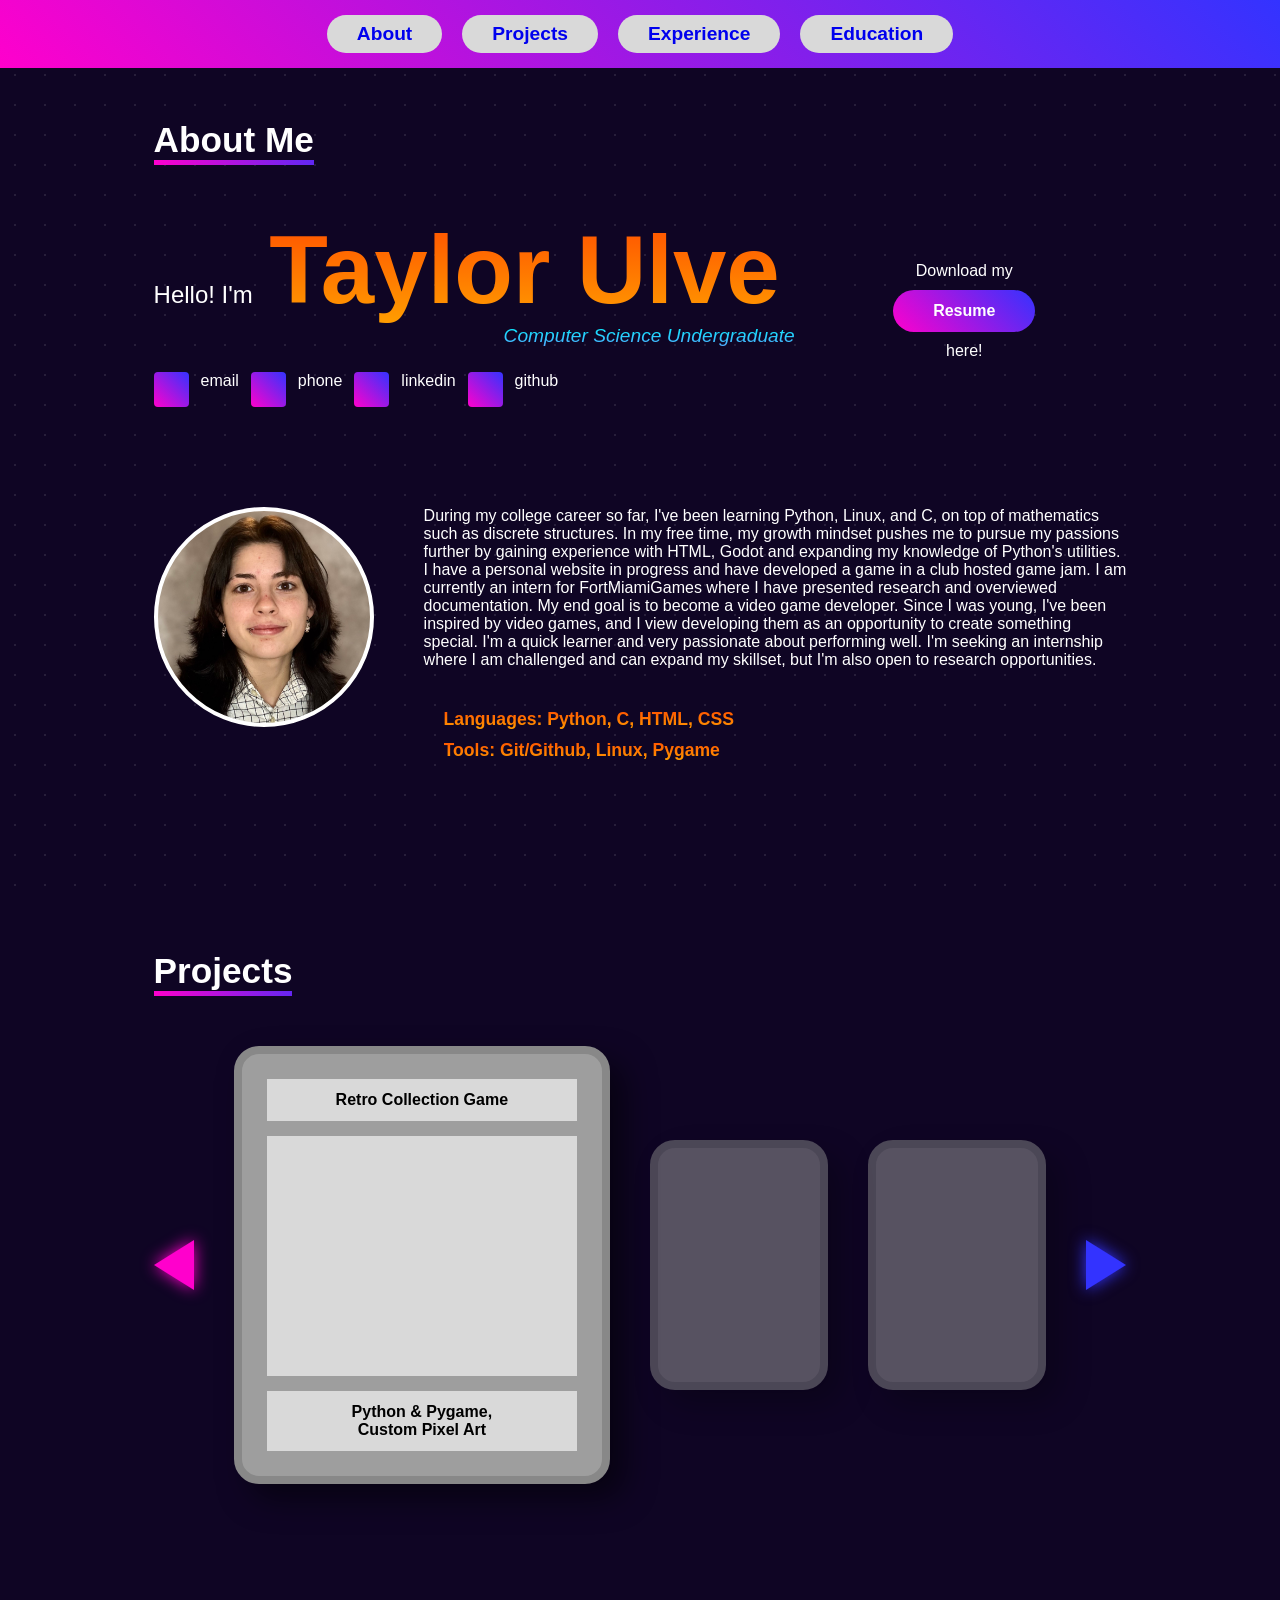
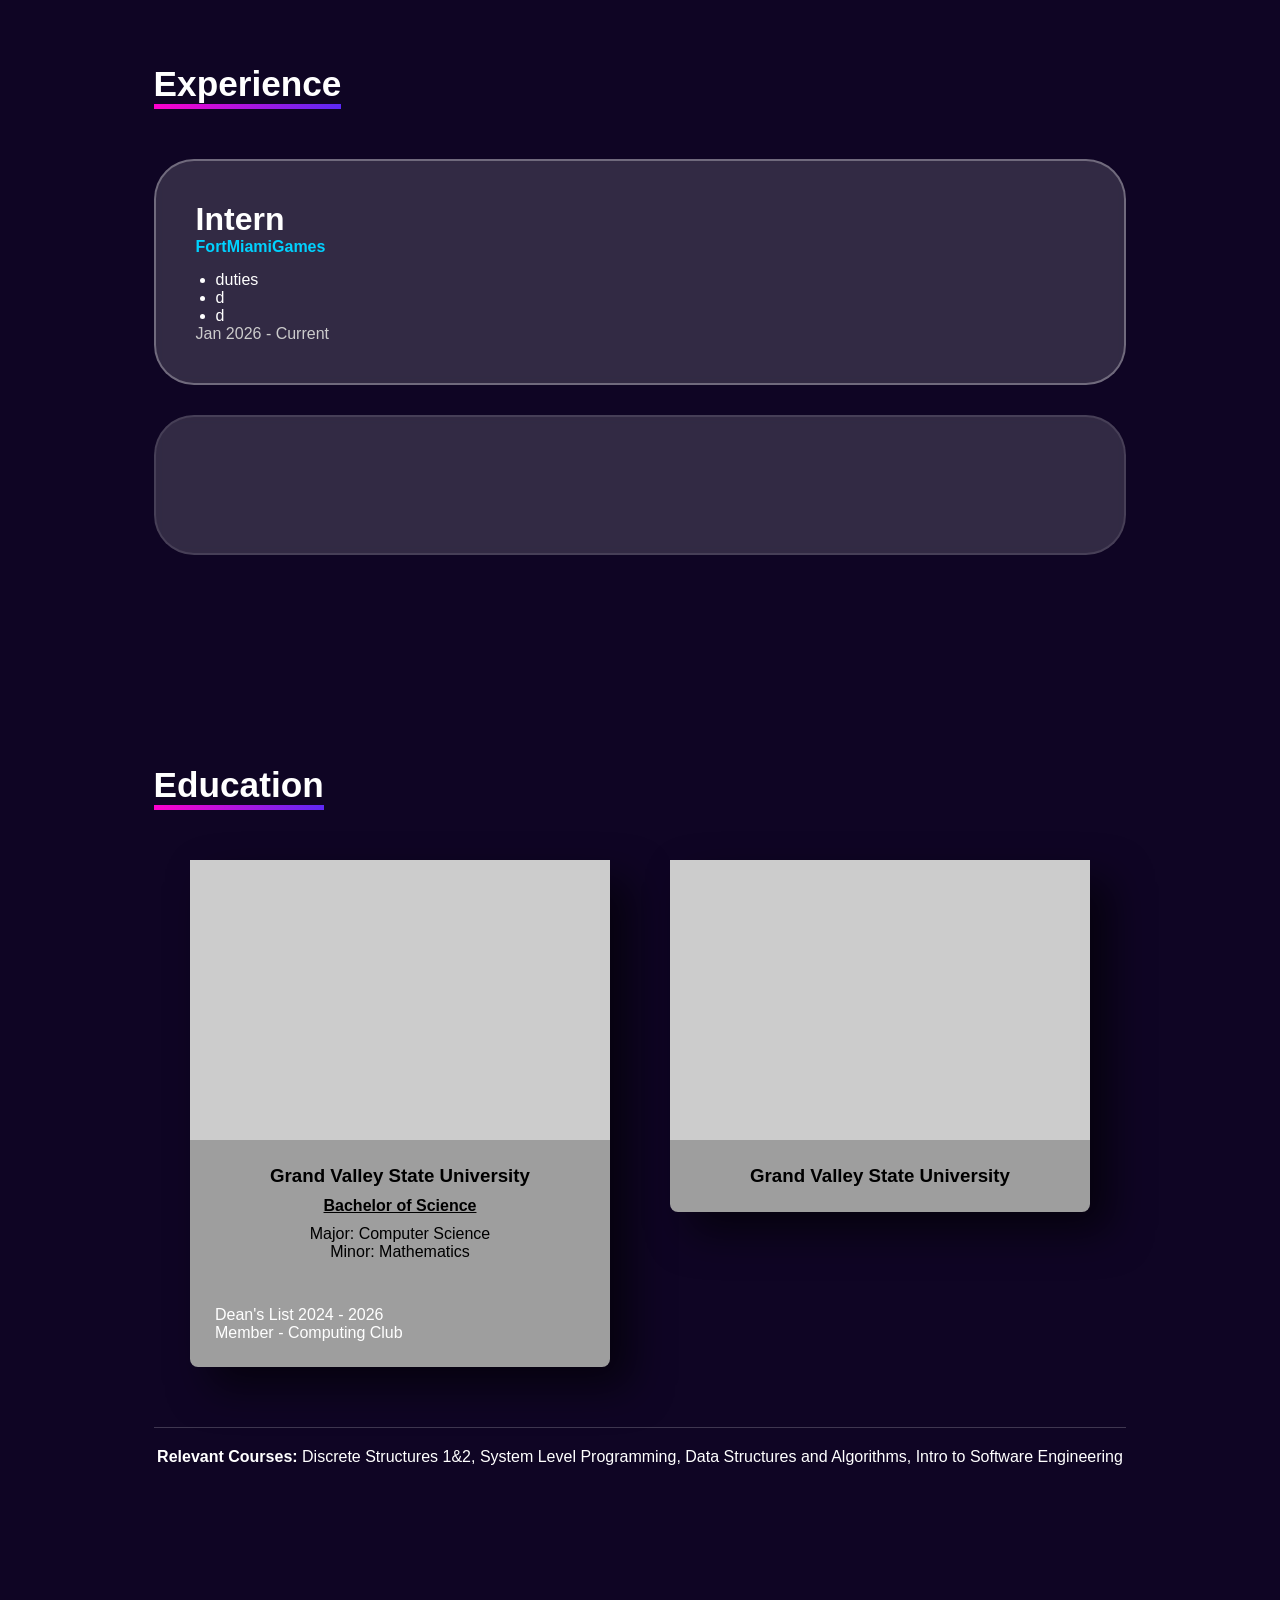
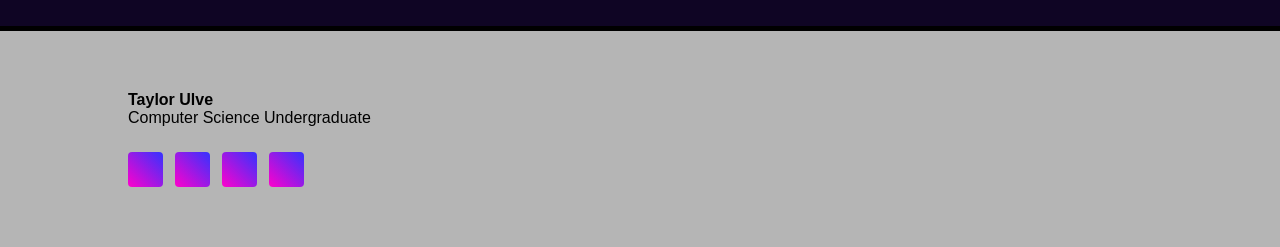
==== index.html @ 02ff15af "Update and rename canva_website.html to index.html" ====
<!DOCTYPE html>
<html lang="en">
<head>
    <meta charset="UTF-8">
    <meta name="viewport" content="width=device-width, initial-scale=1.0">
    <title>Taylor Ulve | Portfolio</title>
    <link rel="stylesheet" href="style.css">
</head>
<body>

    <header>
        <a href="#about" class="nav-btn">About</a>
        <a href="#projects" class="nav-btn">Projects</a>
        <a href="#experience" class="nav-btn">Experience</a>
        <a href="#education" class="nav-btn">Education</a>
    </header>

    <section id="about">
        <h2 class="section-title">About Me</h2>
        
        <div class="intro-grid">
            <div class="name-title">
                <span class="greeting-line">Hello! I'm</span>
                <h1 class="main-name">Taylor Ulve</h1>
                <p class="subtitle">Computer Science Undergraduate</p>
                <div class="social-icons">
                    <div class="icon-box"></div> email
                    <div class="icon-box"></div> phone
                    <div class="icon-box"></div> linkedin
                    <div class="icon-box"></div> github
                </div>
            </div>
            
            <div class="resume-side">
                <p>Download my</p>
                <a href="#" class="resume-btn">Resume</a>
                <p>here!</p>
            </div>
        </div>

        <div class="bio-area">
            <div class="profile-circle"></div>
            <div class="bio-content">
                <p>During my college career so far, I've been learning Python, Linux, and C, on top of mathematics such as discrete structures. In my free time, my growth mindset pushes me to pursue my passions further by gaining experience with HTML, Godot and expanding my knowledge of Python's utilities. I have a personal website in progress and have developed a game in a club hosted game jam. I am currently an intern for FortMiamiGames where I have presented research and overviewed documentation. My end goal is to become a video game developer.
                    Since I was young, I've been inspired by video games, and I view developing them as an opportunity to create something special. I'm a quick learner and very passionate about performing well. I'm seeking an internship where I am challenged and can expand my skillset, but I'm also open to research opportunities.</p>
                <ul class="skills-list">
                    <li>Languages: Python, C, HTML, CSS</li>
                    <li>Tools: Git/Github, Linux, Pygame</li>
                </ul>
            </div>
        </div>
    </section>

    <section id="projects">
        <h2 class="section-title">Projects</h2>
        <div class="project-slider">
            <div class="neon-triangle left"></div>
            
            <div class="project-card main-project">
                <div class="card-header">Retro Collection Game</div>
                <div class="card-inner"></div>
                <div class="card-footer">Python & Pygame,<br>Custom Pixel Art</div>
            </div>

            <div class="project-card small-project"></div>
            <div class="project-card small-project"></div>
            
            <div class="neon-triangle right"></div>
        </div>
    </section>

    <section id="experience">
        <h2 class="section-title">Experience</h2>
        <div class="exp-box">
            <div class="exp-header">
                <div>
                    <strong class="company-role">Intern</strong><br>
                    <span class="company-link">FortMiamiGames</span>
                    <ul class="exp-list">
                        <li>duties</li>
                        <li>d</li>
                        <li>d</li>
                    </ul>
                </div>
                <div class="date-text">Jan 2026 - Current</div>
            </div>
        </div>
        <div class="exp-box empty-box"></div>
    </section>

    <section id="education">
        <h2 class="section-title">Education</h2>
        
        <div class="edu-grid">
            <div class="edu-card">
                <div class="edu-top"></div>
                <div class="edu-bottom">
                    <h3>Grand Valley State University</h3>
                    <p class="degree-line">Bachelor of Science</p>
                    <p>Major: Computer Science<br>Minor: Mathematics</p>
                </div>
                <div class="edu-left-align">
                    <p>Dean's List 2024 - 2026</p>
                    <p>Member - Computing Club</p>
                </div>
            </div>

            <div class="edu-card">
                <div class="edu-top"></div>
                <div class="edu-bottom">
                    <h3>Grand Valley State University</h3>
                </div>
            </div>
        </div>

        <div class="edu-extra">
            <p class="courses-line"><strong>Relevant Courses:</strong> Discrete Structures 1&2, System Level Programming, Data Structures and Algorithms, Intro to Software Engineering</p>
        </div>
    </section>

    <footer>
        <div class="footer-container">
            <strong>Taylor Ulve</strong><br>
            Computer Science Undergraduate
            <div class="social-icons">
                <div class="icon-box"></div>
                <div class="icon-box"></div>
                <div class="icon-box"></div>
                <div class="icon-box"></div>
            </div>
        </div>
    </footer>

</body>
</html>
---- style.css ----
:root {
    --bg-dark: #0f0524; 
    --accent-blue: #00d2ff;
    --neon-gradient: linear-gradient(45deg, #ff00cc, #3333ff);
    --retro-orange: linear-gradient(to bottom, #ff4e00, #ff9d00);
    --retro-blue: linear-gradient(to bottom, #00f2fe, #4facfe);
    /* Translucent white for the experience bubble */
    --bubble-translucent: rgba(255, 255, 255, 0.15); 
}

* {
    box-sizing: border-box;
    margin: 0;
    padding: 0;
}

body {
    font-family: 'Inter', 'Segoe UI', Arial, sans-serif;
    color: #fff;
    background-color: var(--bg-dark);
    background-image: radial-gradient(rgba(255, 255, 255, 0.1) 1px, transparent 1px);
    background-size: 30px 30px;
    background-attachment: fixed;
}

/* 1. Increased padding for better centering */
section {
    padding: 120px 12% 60px; /* Changed from 5% to 12% to bring content inward */
    max-width: 1400px;
    margin: 0 auto;
}

.section-title {
    font-size: 2.2rem;
    display: inline-block;
    border-bottom: 5px solid;
    border-image: var(--neon-gradient) 1;
    margin-bottom: 50px;
    color: #fff;
}

/* --- HEADER --- */
header {
    position: fixed;
    top: 0;
    width: 100%;
    background: var(--neon-gradient);
    padding: 15px 0;
    z-index: 1000;
    display: flex;
    justify-content: center;
    gap: 20px;
}

.nav-btn {
    font-size: larger;
    background-color: #d9d9d9;
    padding: 8px 30px;
    border-radius: 25px;
    text-decoration: none;
    font-weight: bold;
}

/* --- ABOUT --- */
.intro-grid {
    display: grid;
    grid-template-columns: 2fr 1fr;
    align-items: center;
}


.greeting-line { font-size: 1.5rem; margin-right: 12px; }
.main-name {
    font-size: 6rem;
    background: var(--retro-orange);
    -webkit-background-clip: text;
    -webkit-text-fill-color: transparent;
    display: inline;
}
.subtitle { font-size: 1.2rem; font-style: italic; margin-left: 350px; background: var(--retro-blue); -webkit-background-clip: text; -webkit-text-fill-color: transparent; display: inline; }
.social-icons { display: flex; gap: 12px; margin-top: 25px; }
.icon-box { width: 35px; height: 35px; background: var(--neon-gradient); border-radius: 4px; }



.resume-side { display: flex; flex-direction: column; align-items: center;}
.resume-btn {
    background: var(--neon-gradient);
    color: #fff;
    padding: 12px 40px;
    border-radius: 30px;
    text-decoration: none;
    font-weight: bold;
    margin: 10px 0;
}

.bio-area { display: grid; grid-template-columns: 220px 1fr; gap: 50px; margin-top: 100px; }
.profile-circle { width: 220px; height: 220px; background-color: #9e9e9e; border-radius: 50%; border: 4px solid #fff;
    background-image: url('headshot.jpeg'); /* Put your file name here */
    background-size: cover;                
    background-position: center;           
    background-repeat: no-repeat; }

.skills-list {
    margin-left: 20px;
    margin-top: 40px;
    list-style-type: disc;
    color: #ff4e00; 
}
.skills-list li {
    font-weight: bold;
    font-size: 1.1rem;
    margin-bottom: 10px;
    background: linear-gradient(to bottom, #ff4e00, #ff9d00);
    -webkit-background-clip: text;
    -webkit-text-fill-color: transparent;
    display: table; 
}

/* 2. Neon Triangle Arrows */
.project-slider {
    display: flex;
    align-items: center;
    justify-content: center;
    gap: 40px;
}

.neon-triangle {
    width: 0;
    height: 0;
    border-top: 25px solid transparent;
    border-bottom: 25px solid transparent;
    cursor: pointer;
    filter: drop-shadow(0 0 8px #ff00cc);
}

.neon-triangle.left {
    border-right: 40px solid #ff00cc;
}

.neon-triangle.right {
    border-left: 40px solid #3333ff;
    filter: drop-shadow(0 0 8px #3333ff);
}

.project-card {
    background-color: #9e9e9e;
    border-radius: 25px;
    border: 8px solid #888;
    color: #000;
    box-shadow: 15px 15px 30px rgba(0,0,0,0.5);
}
.main-project { width: 380px; padding: 25px; }
.small-project { width: 180px; height: 250px; opacity: 0.5; }
.card-header, .card-footer { background-color: #d9d9d9; padding: 12px; text-align: center; font-weight: bold; }
.card-inner { background-color: #d9d9d9; height: 240px; margin: 15px 0; }

/* 3. Translucent Experience Bubble */
.exp-box {
    background: var(--bubble-translucent);
    border: 2px solid rgba(255, 255, 255, 0.3);
    border-radius: 40px;
    padding: 40px;
    margin-bottom: 30px;
    color: #fff;
    backdrop-filter: blur(4px);
}
.company-role { font-size: 2rem; margin-bottom: 20px; }
.company-link { color: var(--accent-blue); font-weight: bold; }
.date-text { color: #ccc; font-size: 1rem; }
.exp-list { margin-left: 20px; margin-top: 15px; }
.empty-box { height: 140px; border: 2px solid rgba(255,255,255,0.1); }

/* --- EDUCATION --- */
.edu-grid {
    display: flex;
    justify-content: center;
    gap: 60px;
    align-items: flex-start;
}
.edu-card {
    background-color: #9e9e9e;
    width: 420px;
    box-shadow: 20px 20px 40px rgba(0,0,0,0.6);
    border-radius: 8px;
}
.edu-top { background-color: #ccc; height: 280px; }
.edu-bottom { padding: 25px; text-align: center; color: #000; }
.degree-line { text-decoration: underline; font-weight: bold; margin: 10px 0; }

/* 4. Align Dean's List and Club under Left Card */
.edu-left-align {
    padding: 0 25px 25px;
    text-align: left;
    color: #fff; /* Changed to white so it stands out against navy background */
    margin-top: 20px;
}

.edu-extra {
    margin-top: 60px;
    text-align: center;
}
.courses-line { margin-top: 40px; border-top: 1px solid rgba(255,255,255,0.2); padding-top: 20px; }

/* --- FOOTER --- */
footer {
    background-color: #b5b5b5;
    padding: 60px 10%;
    margin-top: 100px;
    color: #000;
    border-top: 5px solid #000;
}
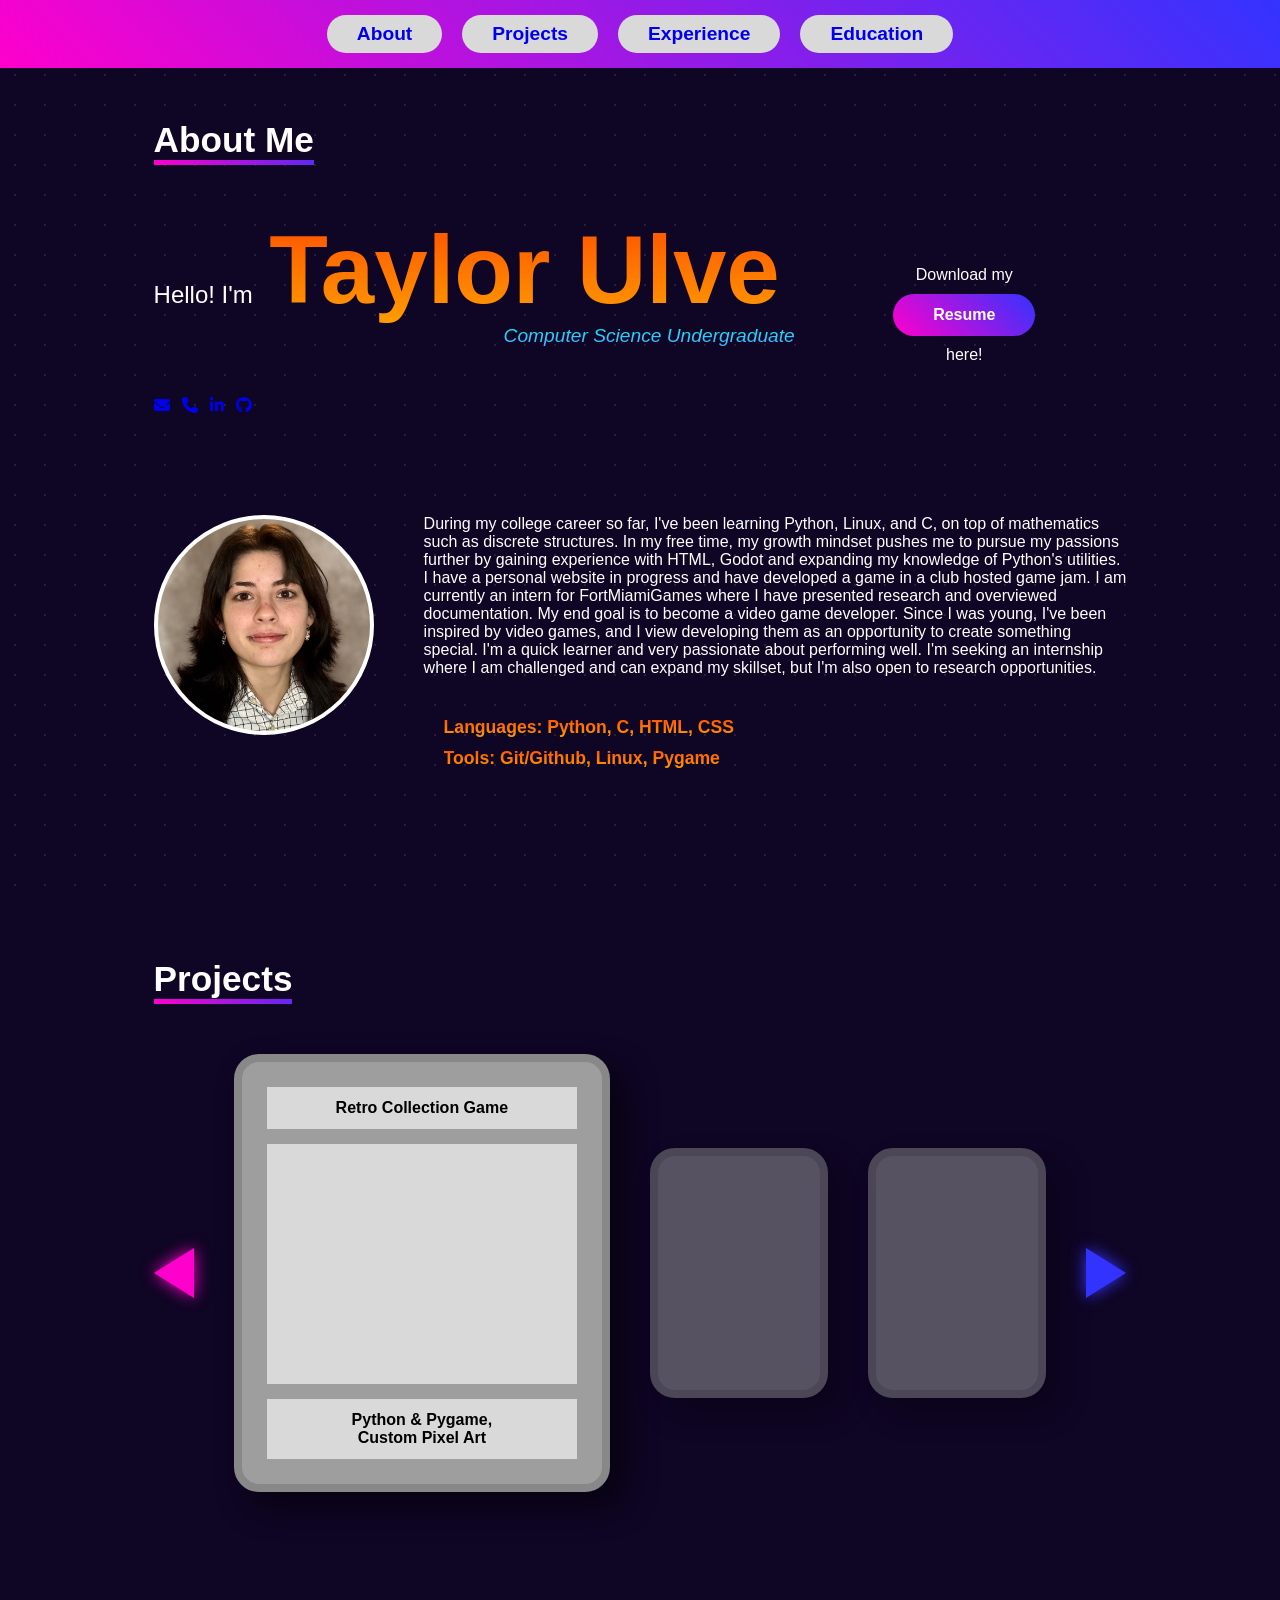
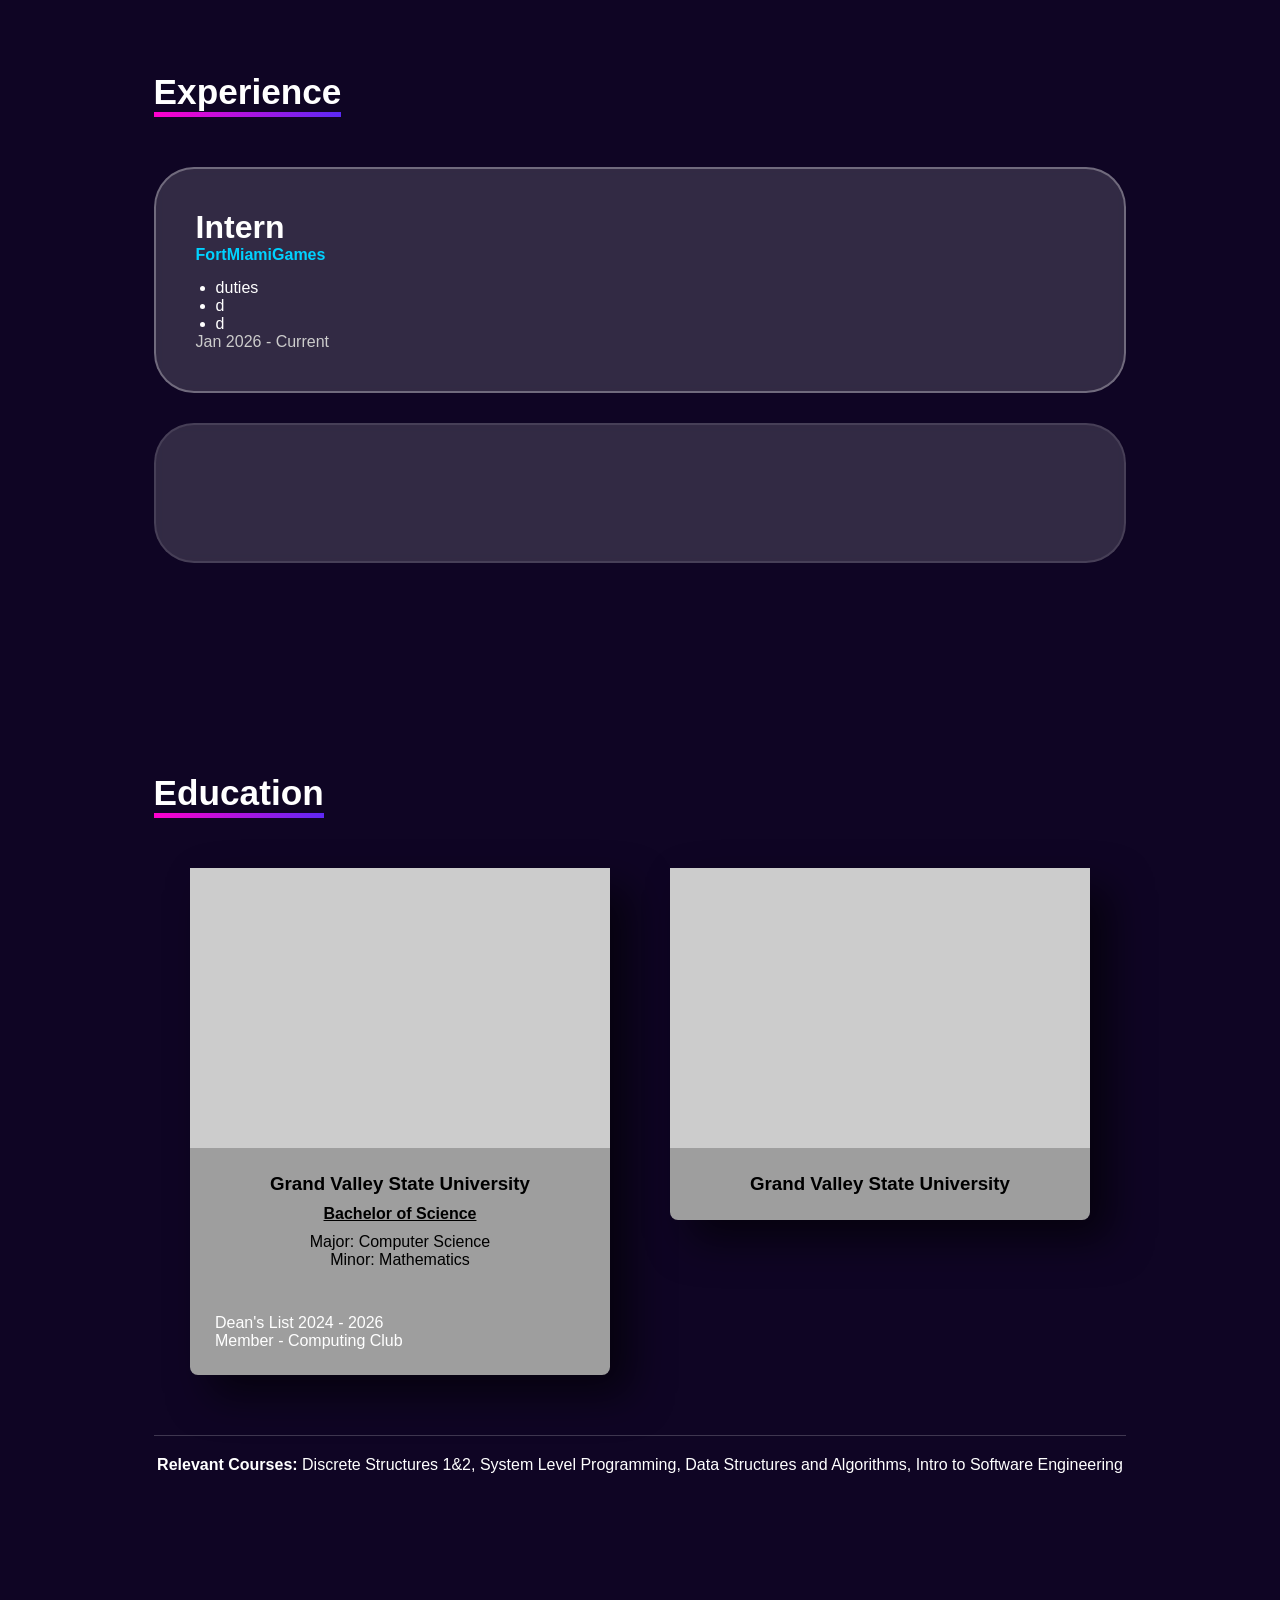
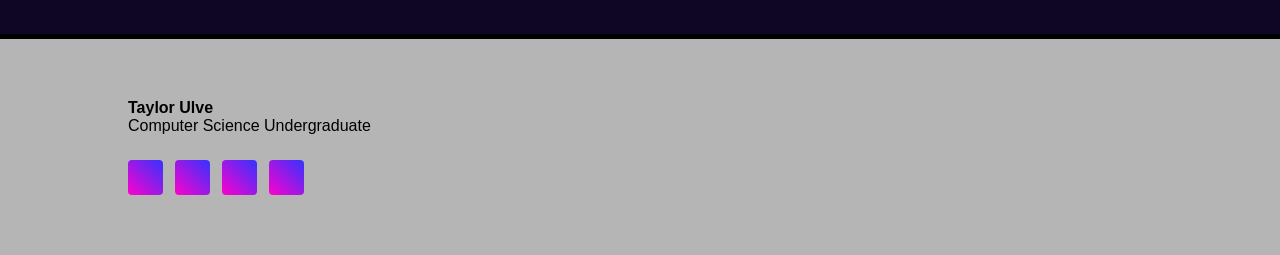
==== commit 9a6988a4: "fixed the index.html file to have current updates" ====
--- a/index.html
+++ b/index.html
@@ -4,6 +4,7 @@
     <meta charset="UTF-8">
     <meta name="viewport" content="width=device-width, initial-scale=1.0">
     <title>Taylor Ulve | Portfolio</title>
+    <link rel="stylesheet" href="https://cdnjs.cloudflare.com/ajax/libs/font-awesome/6.5.1/css/all.min.css">
     <link rel="stylesheet" href="style.css">
 </head>
 <body>
@@ -24,10 +25,20 @@
                 <h1 class="main-name">Taylor Ulve</h1>
                 <p class="subtitle">Computer Science Undergraduate</p>
                 <div class="social-icons">
-                    <div class="icon-box"></div> email
-                    <div class="icon-box"></div> phone
-                    <div class="icon-box"></div> linkedin
-                    <div class="icon-box"></div> github
+                    <div class="social-icons">
+    <a href="mailto:taylorulve5@gmail.com" class="icon-link">
+        <i class="fa-solid fa-envelope"></i>
+    </a>
+    <a href="tel:2183683882" class="icon-link">
+        <i class="fa-solid fa-phone"></i>
+    </a>
+    <a href="https://linkedin.com/in/taylorulve" target="_blank" class="icon-link">
+        <i class="fa-brands fa-linkedin-in"></i>
+    </a>
+    <a href="https://github.com/tayjade-13" target="_blank" class="icon-link">
+        <i class="fa-brands fa-github"></i>
+    </a>
+</div>
                 </div>
             </div>
             
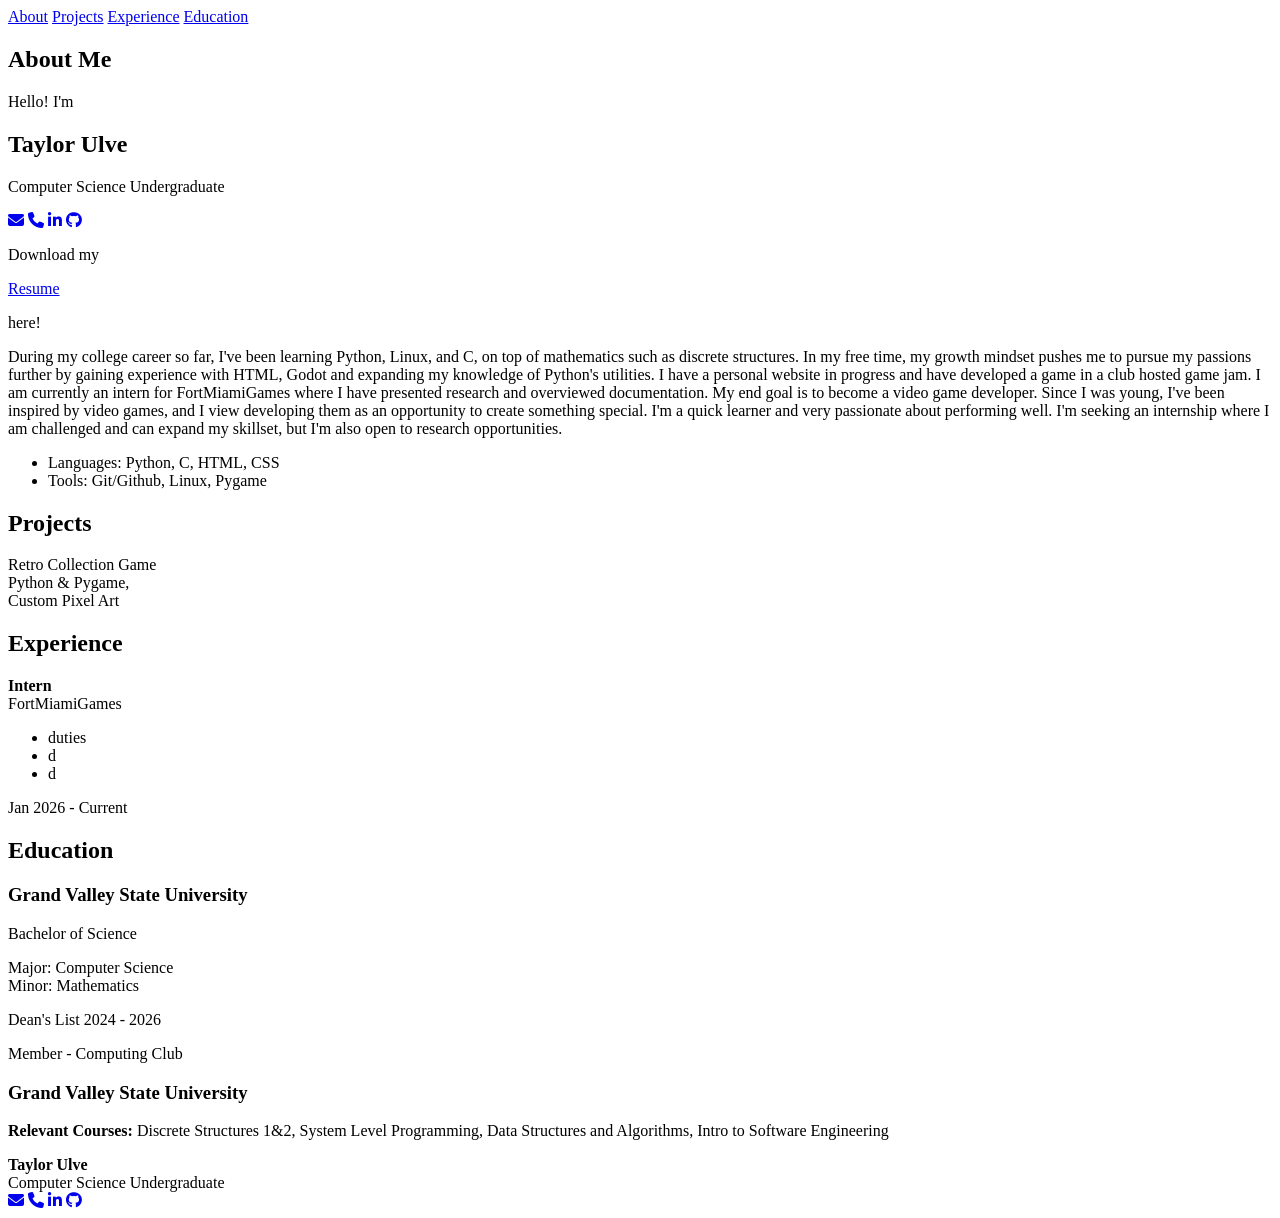
==== commit 176a8fd0: "Rename github_website/index.html to index.html" ====
--- a/index.html
+++ b/index.html
@@ -26,25 +26,19 @@
                 <p class="subtitle">Computer Science Undergraduate</p>
                 <div class="social-icons">
                     <div class="social-icons">
-    <a href="mailto:taylorulve5@gmail.com" class="icon-link">
-        <i class="fa-solid fa-envelope"></i>
-    </a>
-    <a href="tel:2183683882" class="icon-link">
-        <i class="fa-solid fa-phone"></i>
-    </a>
-    <a href="https://linkedin.com/in/taylorulve" target="_blank" class="icon-link">
-        <i class="fa-brands fa-linkedin-in"></i>
-    </a>
-    <a href="https://github.com/tayjade-13" target="_blank" class="icon-link">
-        <i class="fa-brands fa-github"></i>
-    </a>
-</div>
-                </div>
-            </div>
-            
+                        <a href="mailto:taylorulve5@gmail.com" class="icon-link">
+                        <i class="fa-solid fa-envelope"></i></a>
+                        <a href="tel:2183683882" class="icon-link">
+                        <i class="fa-solid fa-phone"></i></a>
+                        <a href="https://linkedin.com/in/taylorulve" target="_blank" class="icon-link">
+                        <i class="fa-brands fa-linkedin-in"></i></a>
+                        <a href="https://github.com/tayjade-13" target="_blank" class="icon-link">
+                        <i class="fa-brands fa-github"></i></a>
+                    </div></div></div>
+
             <div class="resume-side">
                 <p>Download my</p>
-                <a href="#" class="resume-btn">Resume</a>
+                <a href="RESUME2026.pdf" download="RESUME2026" class="resume-btn">Resume</a>
                 <p>here!</p>
             </div>
         </div>
@@ -131,15 +125,19 @@
 
     <footer>
         <div class="footer-container">
-            <strong>Taylor Ulve</strong><br>
+            <strong class="footer-name">Taylor Ulve</strong><br>
             Computer Science Undergraduate
             <div class="social-icons">
-                <div class="icon-box"></div>
-                <div class="icon-box"></div>
-                <div class="icon-box"></div>
-                <div class="icon-box"></div>
-            </div>
-        </div>
+                <div class="social-icons">
+                    <a href="mailto:taylorulve5@gmail.com" class="icon-link">
+                    <i class="fa-solid fa-envelope"></i></a>
+                    <a href="tel:2183683882" class="icon-link">
+                    <i class="fa-solid fa-phone"></i></a>
+                    <a href="https://linkedin.com/in/taylorulve" target="_blank" class="icon-link">
+                    <i class="fa-brands fa-linkedin-in"></i></a>
+                    <a href="https://github.com/tayjade-13" target="_blank" class="icon-link">
+                    <i class="fa-brands fa-github"></i></a>
+                </div></div></div>
     </footer>
 
 </body>
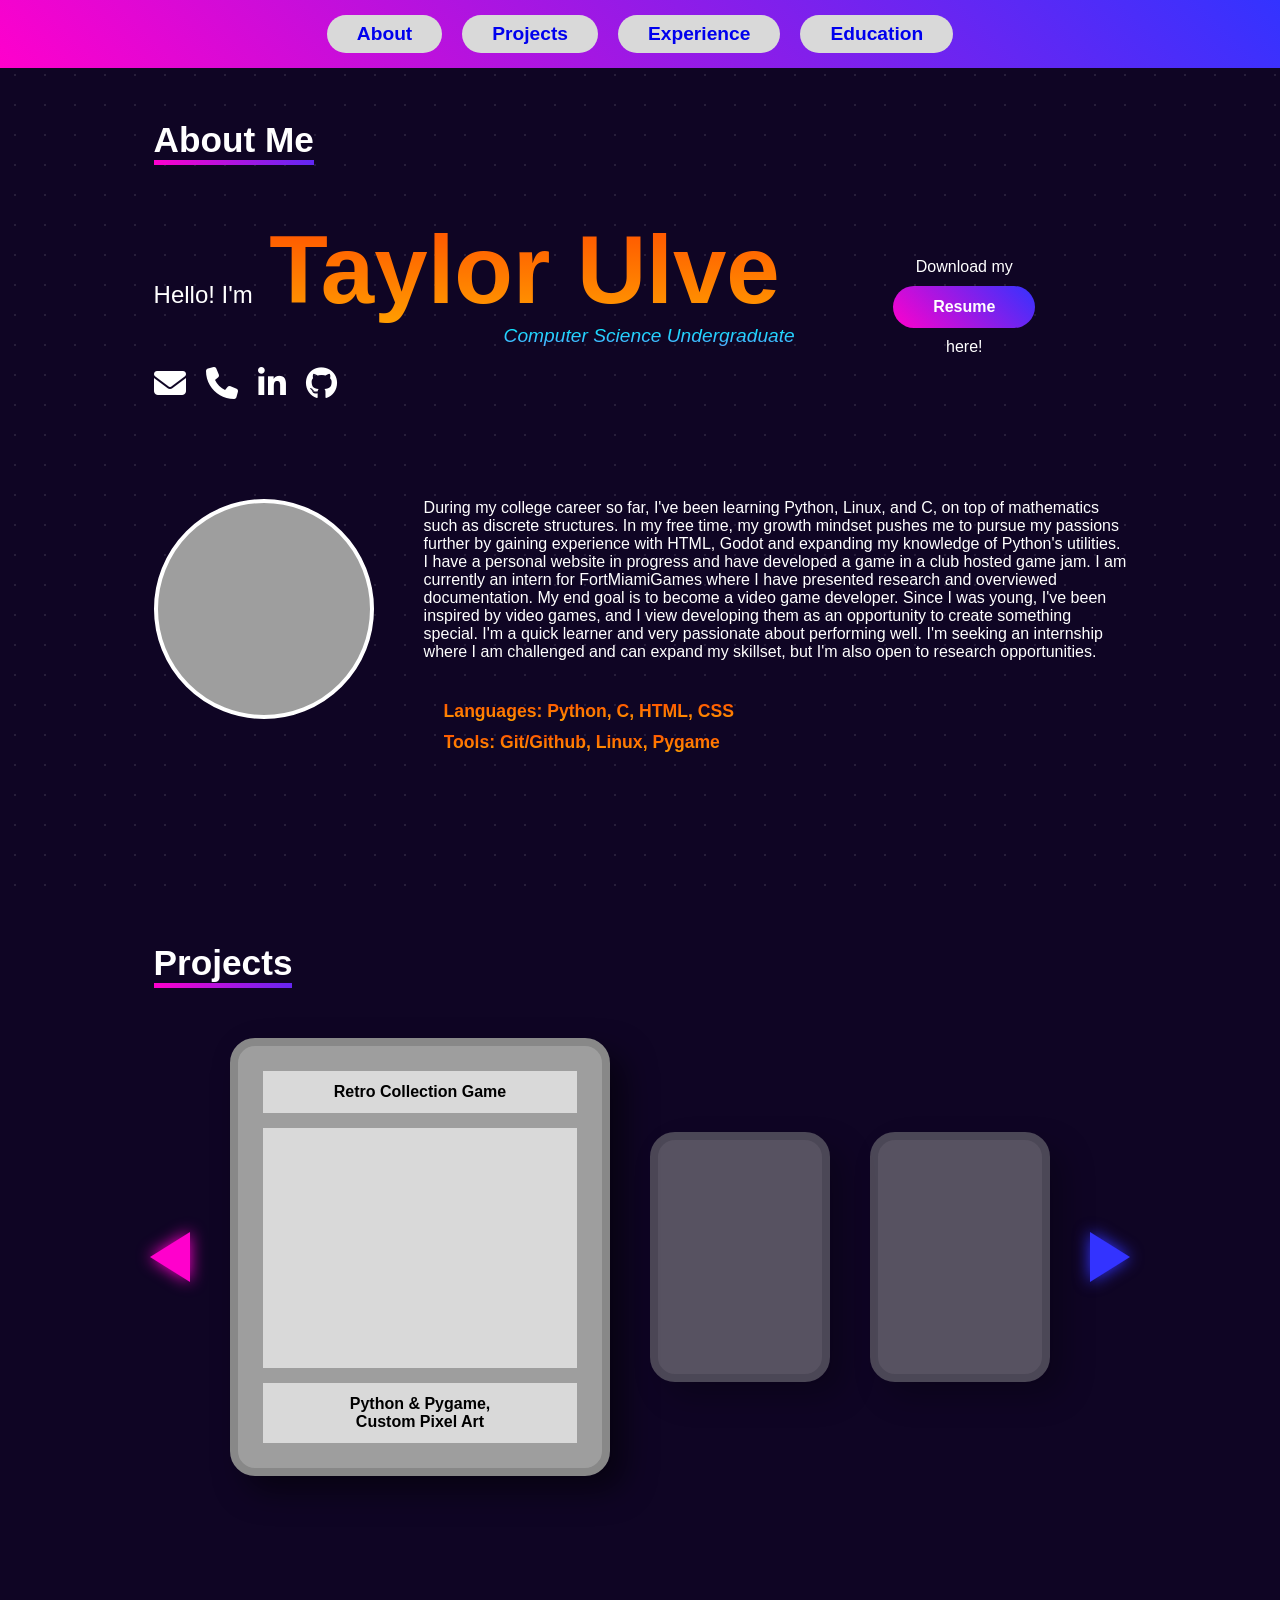
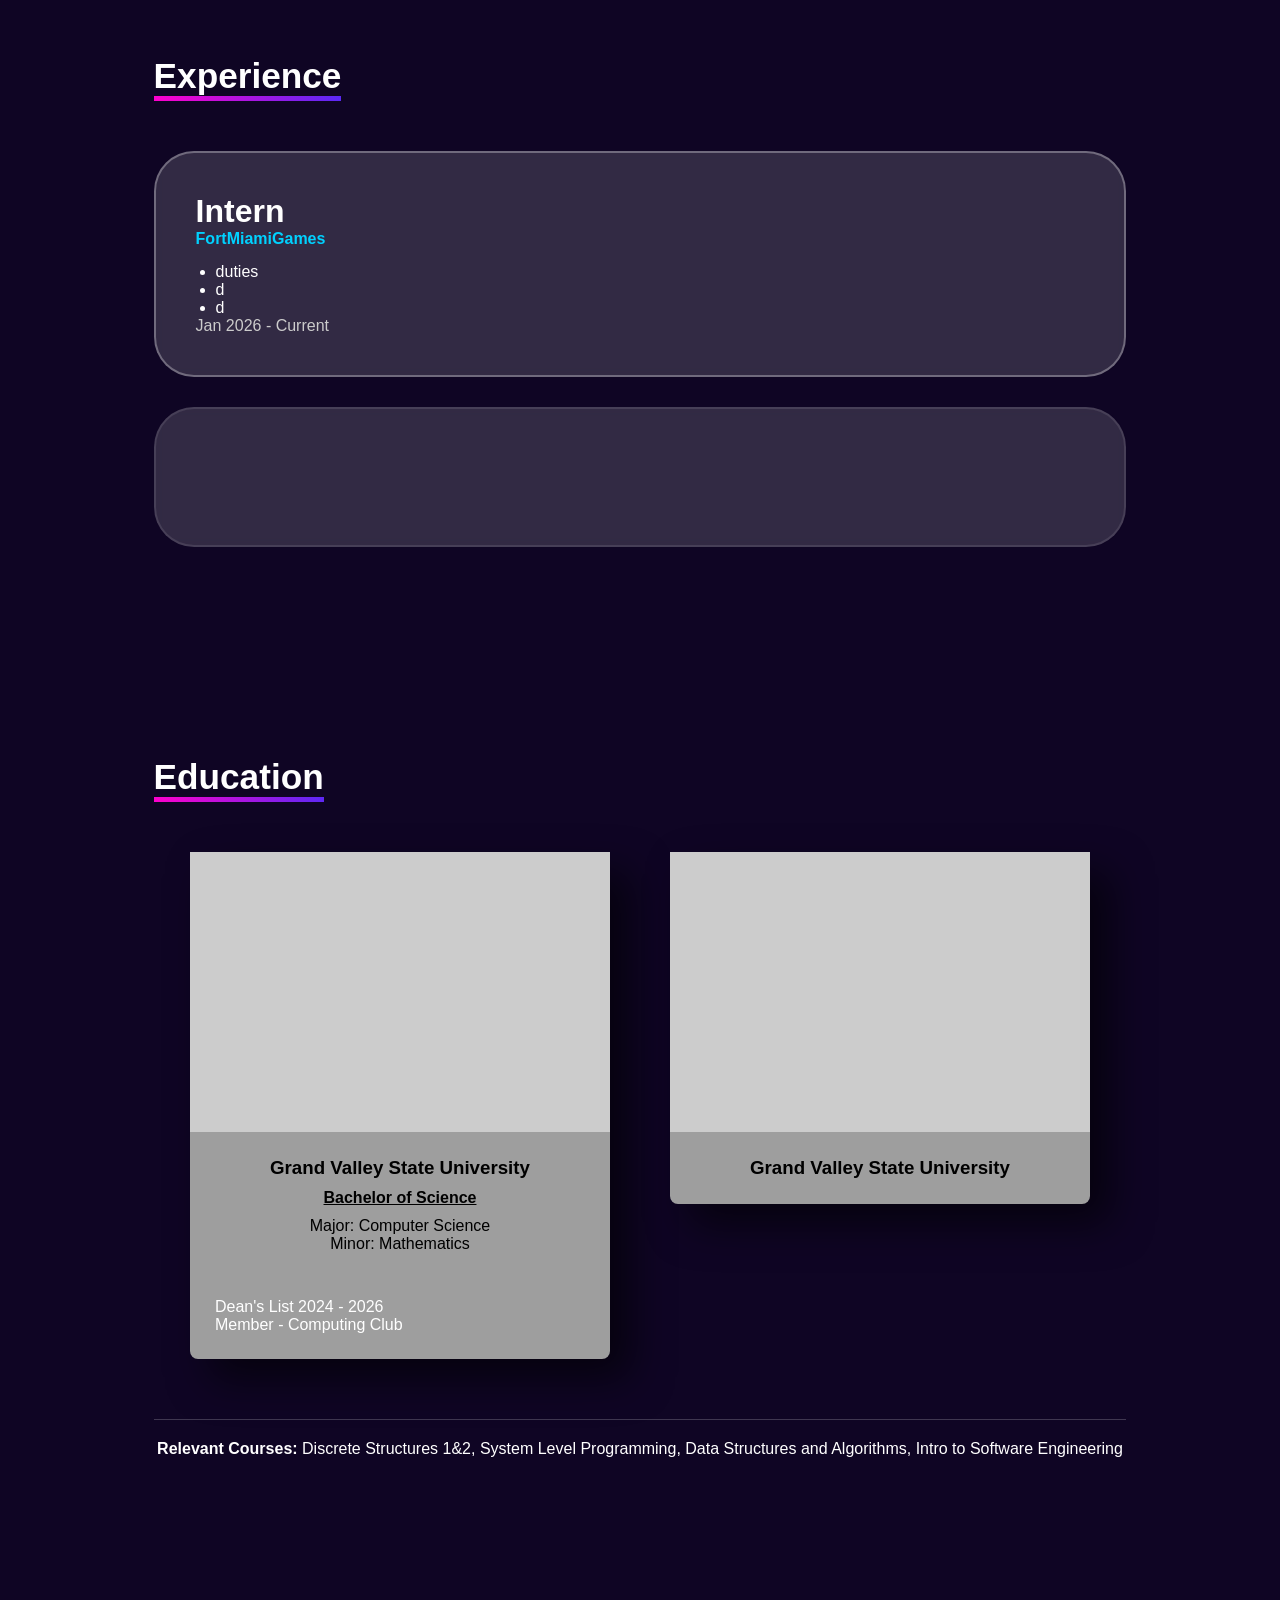
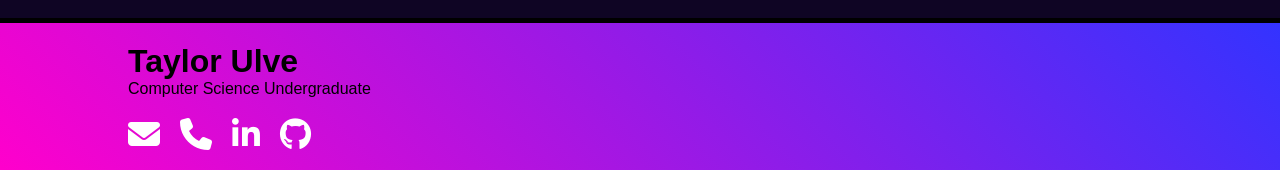
==== commit cf24021f: "Enhance project section with clickable links Updated the index.html file to include clickable projec" ====
--- a/index.html
+++ b/index.html
@@ -57,22 +57,30 @@
     </section>
 
     <section id="projects">
-        <h2 class="section-title">Projects</h2>
-        <div class="project-slider">
-            <div class="neon-triangle left"></div>
-            
-            <div class="project-card main-project">
-                <div class="card-header">Retro Collection Game</div>
-                <div class="card-inner"></div>
-                <div class="card-footer">Python & Pygame,<br>Custom Pixel Art</div>
+            <h2 class="section-title">Projects</h2>
+            <div class="project-slider">
+                <div class="neon-triangle left"></div>
+                
+                <!-- Clickable Main Project Link -->
+                <a href="project1.html" class="project-card-link">
+                    <div class="project-card main-project">
+                        <div class="card-header">Retro Collection Game</div>
+                        <div class="card-inner"></div>
+                        <div class="card-footer">Python & Pygame,<br>Custom Pixel Art</div>
+                    </div>
+                </a>
+    
+                <!-- Placeholder clickable secondary cards -->
+                <a href="project2.html" class="project-card-link">
+                    <div class="project-card small-project"></div>
+                </a>
+                <a href="project3.html" class="project-card-link">
+                    <div class="project-card small-project"></div>
+                </a>
+                
+                <div class="neon-triangle right"></div>
             </div>
-
-            <div class="project-card small-project"></div>
-            <div class="project-card small-project"></div>
-            
-            <div class="neon-triangle right"></div>
-        </div>
-    </section>
+        </section>
 
     <section id="experience">
         <h2 class="section-title">Experience</h2>
--- a/style.css
+++ b/style.css
@@ -0,0 +1,253 @@
+:root {
+    --bg-dark: #0f0524; 
+    --accent-blue: #00d2ff;
+    --neon-gradient: linear-gradient(45deg, #ff00cc, #3333ff);
+    --retro-orange: linear-gradient(to bottom, #ff4e00, #ff9d00);
+    --retro-blue: linear-gradient(to bottom, #00f2fe, #4facfe);
+    /* Translucent white for the experience bubble */
+    --bubble-translucent: rgba(255, 255, 255, 0.15); 
+}
+html {
+    scroll-behavior: smooth;
+}
+
+* {
+    box-sizing: border-box;
+    margin: 0;
+    padding: 0;
+}
+
+body {
+    font-family: 'Inter', 'Segoe UI', Arial, sans-serif;
+    color: #fff;
+    background-color: var(--bg-dark);
+    background-image: radial-gradient(rgba(255, 255, 255, 0.1) 1px, transparent 1px);
+    background-size: 30px 30px;
+    background-attachment: fixed;
+}
+
+/* 1. Increased padding for better centering */
+section {
+    padding: 120px 12% 60px; /* Changed from 5% to 12% to bring content inward */
+    max-width: 1400px;
+    margin: 0 auto;
+}
+
+.section-title {
+    font-size: 2.2rem;
+    display: inline-block;
+    border-bottom: 5px solid;
+    border-image: var(--neon-gradient) 1;
+    margin-bottom: 50px;
+    color: #fff;
+}
+
+/* --- HEADER --- */
+header {
+    position: fixed;
+    top: 0;
+    width: 100%;
+    background: var(--neon-gradient);
+    padding: 15px 0;
+    z-index: 1000;
+    display: flex;
+    justify-content: center;
+    gap: 20px;
+}
+
+.nav-btn {
+    font-size: larger;
+    background-color: #d9d9d9;
+    padding: 8px 30px;
+    border-radius: 25px;
+    text-decoration: none;
+    font-weight: bold;
+}
+
+/* --- ABOUT --- */
+.intro-grid {
+    display: grid;
+    grid-template-columns: 2fr 1fr;
+    align-items: center;
+}
+
+
+.greeting-line { font-size: 1.5rem; margin-right: 12px; }
+.main-name {
+    font-size: 6rem;
+    background: var(--retro-orange);
+    -webkit-background-clip: text;
+    -webkit-text-fill-color: transparent;
+    display: inline;
+}
+.subtitle { font-size: 1.2rem; font-style: italic; margin-left: 350px; background: var(--retro-blue); -webkit-background-clip: text; -webkit-text-fill-color: transparent; display: inline; }
+
+.social-icons {
+    display: flex;
+    gap: 20px;
+    margin-top: 10px;
+}
+
+/* This targets the Font Awesome icons */
+.icon-link i {
+    font-size: 2rem; /* Adjust size here */
+    color: #fff; /* This keeps the lines of the icons crisp and white */
+    transition: all 0.3s ease;
+}
+
+.icon-link:hover i {
+    transform: translateY(-5px); /* Little bounce effect */
+    color: #00d2ff; /* Glows blue on hover */
+    text-shadow: 0 0 10px #00d2ff;
+}
+
+.icon-link {
+    text-decoration: none;
+}
+
+
+.resume-side { display: flex; flex-direction: column; align-items: center;}
+.resume-btn {
+    background: var(--neon-gradient);
+    color: #fff;
+    padding: 12px 40px;
+    border-radius: 30px;
+    text-decoration: none;
+    font-weight: bold;
+    margin: 10px 0;
+    cursor: pointer; 
+    display: inline-block; 
+}
+
+.bio-area { display: grid; grid-template-columns: 220px 1fr; gap: 50px; margin-top: 100px; }
+.profile-circle { width: 220px; height: 220px; background-color: #9e9e9e; border-radius: 50%; border: 4px solid #fff;
+    background-image: url('headshot.jpeg'); 
+    background-size: cover;                
+    background-position: center;           
+    background-repeat: no-repeat; }
+
+.skills-list {
+    margin-left: 20px;
+    margin-top: 40px;
+    list-style-type: disc;
+    color: #ff4e00; 
+}
+.skills-list li {
+    font-weight: bold;
+    font-size: 1.1rem;
+    margin-bottom: 10px;
+    background: linear-gradient(to bottom, #ff4e00, #ff9d00);
+    -webkit-background-clip: text;
+    -webkit-text-fill-color: transparent;
+    display: table; 
+}
+
+/* 2. Neon Triangle Arrows */
+.project-slider {
+    display: flex;
+    align-items: center;
+    justify-content: center;
+    gap: 40px;
+}
+
+.neon-triangle {
+    width: 0;
+    height: 0;
+    border-top: 25px solid transparent;
+    border-bottom: 25px solid transparent;
+    cursor: pointer;
+    filter: drop-shadow(0 0 8px #ff00cc);
+}
+
+.neon-triangle.left {
+    border-right: 40px solid #ff00cc;
+}
+
+.neon-triangle.right {
+    border-left: 40px solid #3333ff;
+    filter: drop-shadow(0 0 8px #3333ff);
+}
+
+.project-card {
+    background-color: #9e9e9e;
+    border-radius: 25px;
+    border: 8px solid #888;
+    color: #000;
+    box-shadow: 15px 15px 30px rgba(0,0,0,0.5);
+}
+.main-project { width: 380px; padding: 25px; }
+.small-project { width: 180px; height: 250px; opacity: 0.5; }
+.card-header, .card-footer { background-color: #d9d9d9; padding: 12px; text-align: center; font-weight: bold; }
+.card-inner { background-color: #d9d9d9; height: 240px; margin: 15px 0; }
+
+/* 3. Translucent Experience Bubble */
+.exp-box {
+    background: var(--bubble-translucent);
+    border: 2px solid rgba(255, 255, 255, 0.3);
+    border-radius: 40px;
+    padding: 40px;
+    margin-bottom: 30px;
+    color: #fff;
+    backdrop-filter: blur(4px);
+}
+.company-role { font-size: 2rem; margin-bottom: 20px; }
+.company-link { color: var(--accent-blue); font-weight: bold; }
+.date-text { color: #ccc; font-size: 1rem; }
+.exp-list { margin-left: 20px; margin-top: 15px; }
+.empty-box { height: 140px; border: 2px solid rgba(255,255,255,0.1); }
+
+/* --- EDUCATION --- */
+.edu-grid {
+    display: flex;
+    justify-content: center;
+    gap: 60px;
+    align-items: flex-start;
+}
+.edu-card {
+    background-color: #9e9e9e;
+    width: 420px;
+    box-shadow: 20px 20px 40px rgba(0,0,0,0.6);
+    border-radius: 8px;
+}
+.edu-top { background-color: #ccc; height: 280px; }
+.edu-bottom { padding: 25px; text-align: center; color: #000; }
+.degree-line { text-decoration: underline; font-weight: bold; margin: 10px 0; }
+
+/* 4. Align Dean's List and Club under Left Card */
+.edu-left-align {
+    padding: 0 25px 25px;
+    text-align: left;
+    color: #fff; /* Changed to white so it stands out against navy background */
+    margin-top: 20px;
+}
+
+.edu-extra {
+    margin-top: 60px;
+    text-align: center;
+}
+.courses-line { margin-top: 40px; border-top: 1px solid rgba(255,255,255,0.2); padding-top: 20px; }
+
+/* --- FOOTER --- */
+footer {
+    background: var(--neon-gradient);
+    padding: 20px 10%;
+    margin-top: 100px;
+    color: #000;
+    border-top: 5px solid #000;
+}
+.footer-name {
+    font-size: 2rem;
+}
+
+/* Project Link Wrapper Styles */
+.project-card-link {
+    text-decoration: none;
+    color: inherit;
+    display: block;
+    transition: transform 0.3s ease, filter 0.3s ease;
+}
+
+.project-card-link:hover {
+    transform: translateY(-8px) scale(1.02);
+    filter: drop-shadow(0 0 15px rgba(255, 0, 204, 0.5));
+}
